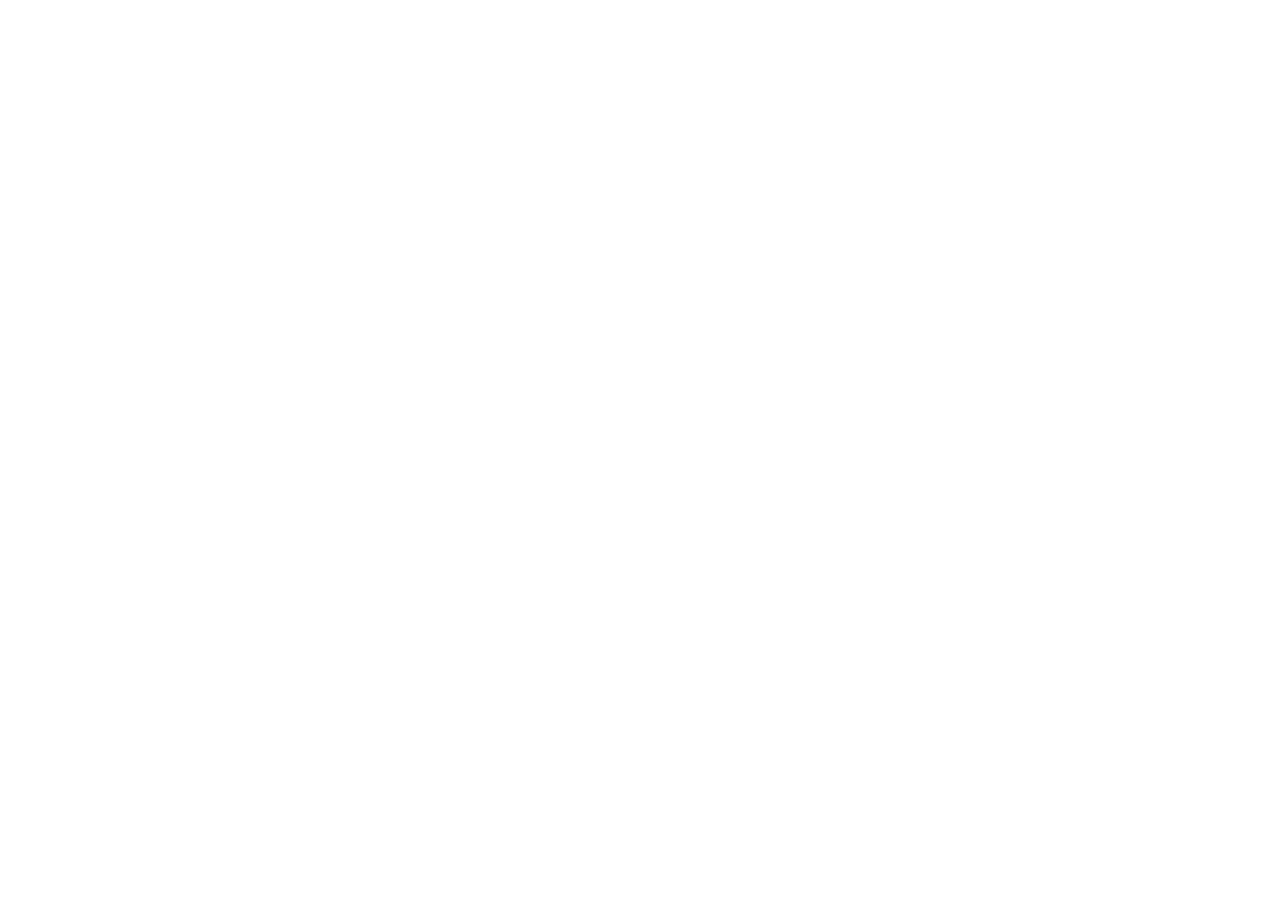
==== templates/flowers.html @ 39214b90 "welcome page done" ====
<!DOCTYPE html>
<html lang="en">
<head>
    <meta charset="UTF-8">
    <meta name="viewport" content="width=device-width, initial-scale=1.0">
    <title>Flowers</title>
</head>
<body>
    
</body>
</html>
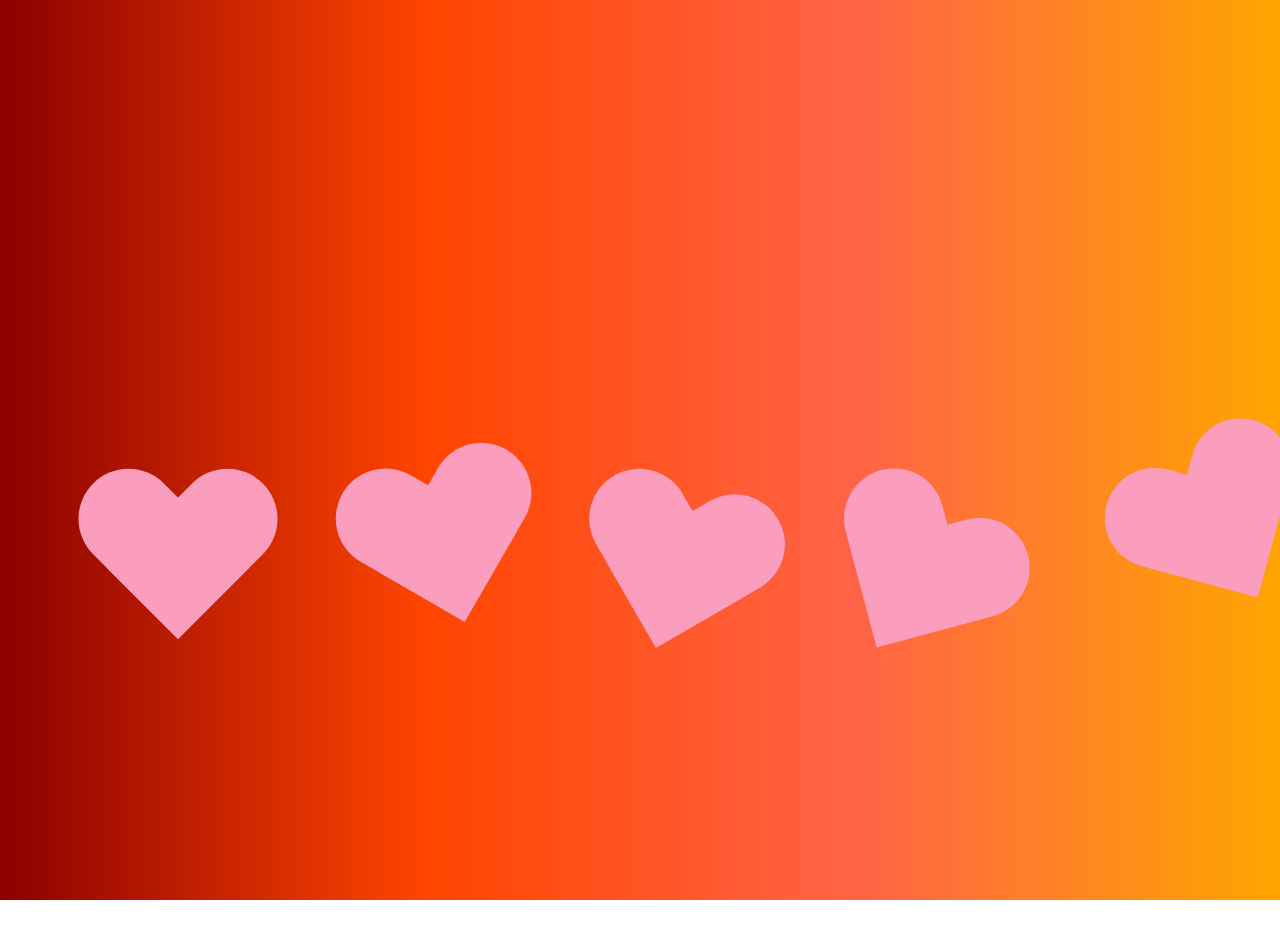
==== commit 1b281d11: "flowers background finished" ====
--- a/templates/flowers.html
+++ b/templates/flowers.html
@@ -1,11 +1,47 @@
 <!DOCTYPE html>
 <html lang="en">
+
 <head>
     <meta charset="UTF-8">
     <meta name="viewport" content="width=device-width, initial-scale=1.0">
     <title>Flowers</title>
+    <link rel="stylesheet" href="/styles/flowers.css">
 </head>
+
 <body>
-    
+    <div class="main">
+        <div class="main-container">
+            <div class="heart-1">
+                <div class="petals">
+                    <div class="heart"></div>
+                </div>
+            </div>
+            <div class="heart-2">
+                <div class="petals">
+                    <div class="heart"></div>
+                </div>
+            </div>
+            <div class="heart-3">
+                <div class="petals">
+                    <div class="heart"></div>
+                </div>
+            </div>
+            <div class="heart-4">
+                <div class="petals">
+                    <div class="heart"></div>
+                </div>
+            </div>
+            <div class="heart-5">
+                <div class="petals">
+                    <div class="heart"></div>
+                </div>
+            </div>
+        </div>
+    </div>
+    <script src="/controllers/script.js"></script>
+    <script>
+        displayUserName();
+    </script>
 </body>
+
 </html>--- a/styles/flowers.css
+++ b/styles/flowers.css
@@ -0,0 +1,92 @@
+body {
+    margin: 0;
+    overflow: hidden;
+}
+
+.main {
+    width: 100%;
+    height: 100vh;
+    background: linear-gradient(to right, #8B0000, #FF4500, #FF6347, #FFA500);
+    
+}
+.main-container{
+    width: 100%;
+    height: 100%;
+    display: flex;
+    flex-direction: row;
+    justify-content: space-around;
+}
+
+.petals {
+    display: flex;
+    flex-direction: row;
+    align-items: center;
+    justify-content: center;
+    animation: jiggle 3s infinite alternate ease-in-out;
+}
+
+.heart {
+    position: relative;
+    width: 100px;
+    height: 90px;
+}
+
+.heart:before,
+.heart:after {
+    position: absolute;
+    content: "";
+    width: 100px;
+    height: 170px;
+    background: rgb(251, 158, 189);
+    border-radius: 50px 50px 0 0;
+}
+
+.heart:before {
+    left: 100px;
+    transform: rotate(-45deg);
+    transform-origin: 0 100%;
+}
+
+.heart:after {
+    left: 0;
+    transform: rotate(45deg);
+    transform-origin: 100% 100%;
+}
+
+.heart-1,
+.heart-2,
+.heart-3,
+.heart-4,
+.heart-5 {
+    display: flex;
+    align-items: center;
+    justify-content: center;
+    margin-top: 10%;
+}
+
+.heart-2 {
+    transform: rotate(-15deg);
+}
+
+.heart-3 {
+    transform: rotate(15deg);
+}
+
+.heart-4 {
+    transform: rotate(30deg);
+}
+
+.heart-5 {
+    transform: rotate(-30deg);
+}
+
+@keyframes jiggle {
+    0%,
+    100% {
+        transform: translateY(0);
+    }
+
+    50% {
+        transform: translateY(-10px);
+    }
+}
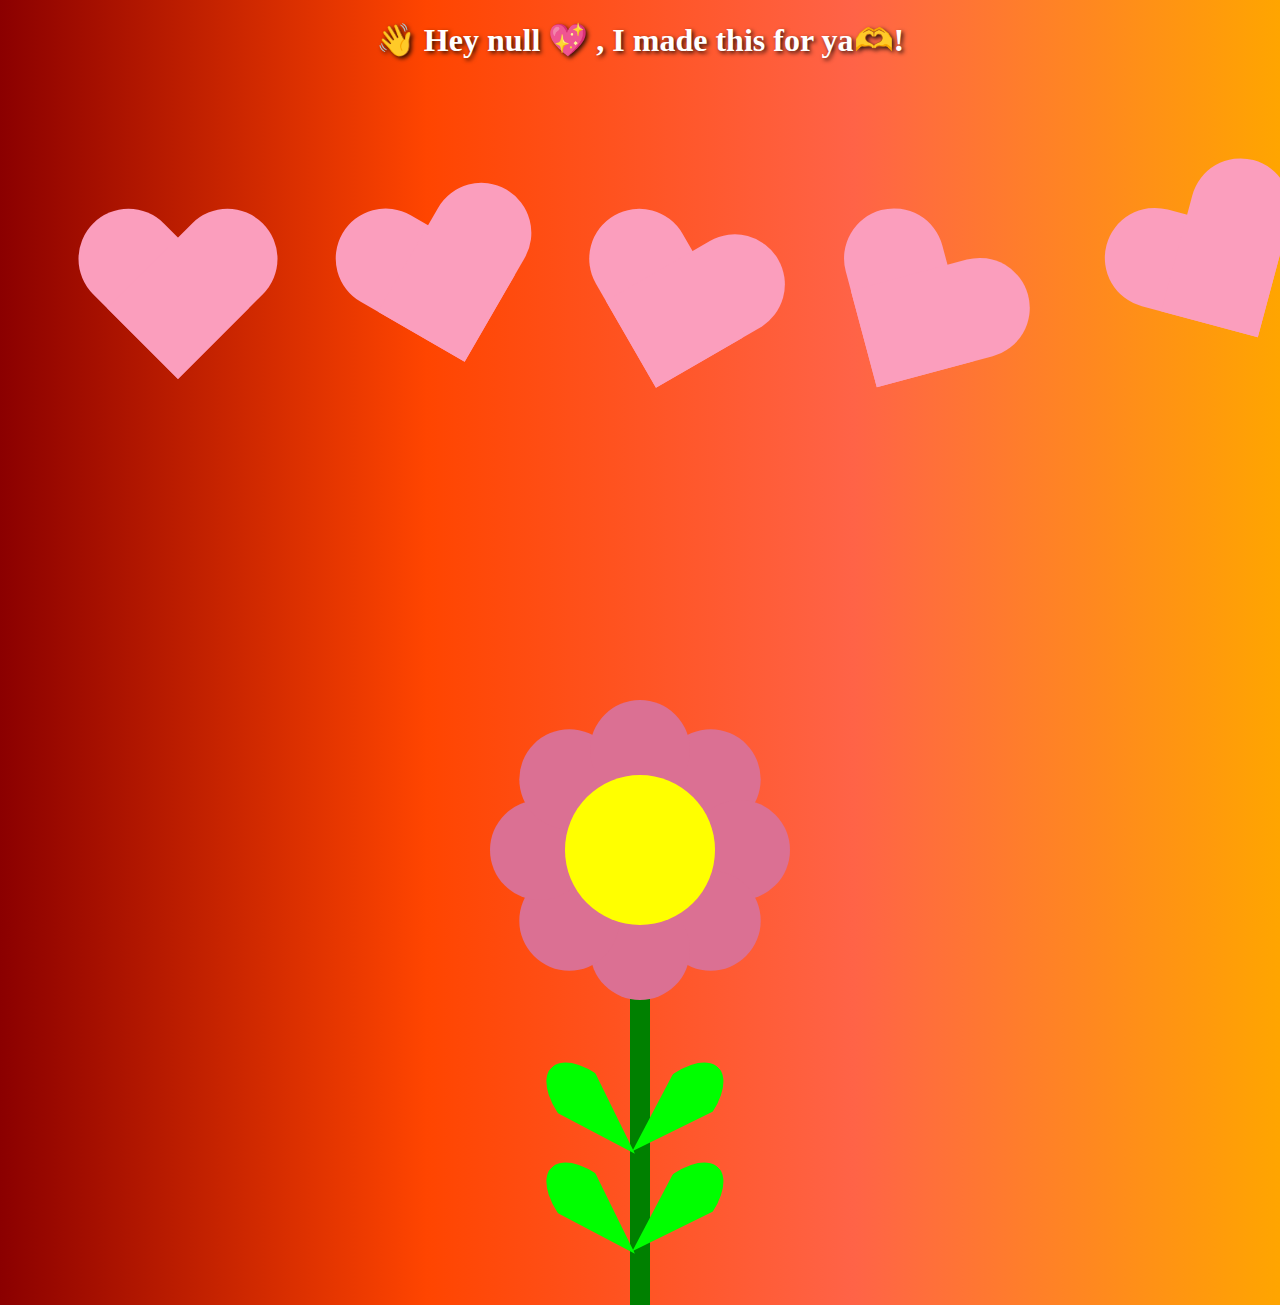
==== commit 852169e2: "added flower and some animations" ====
--- a/templates/flowers.html
+++ b/templates/flowers.html
@@ -10,6 +10,7 @@
 
 <body>
     <div class="main">
+        <h1 id="displayUsername"></h1>
         <div class="main-container">
             <div class="heart-1">
                 <div class="petals">
@@ -37,11 +38,25 @@
                 </div>
             </div>
         </div>
+        <div class="flower" >
+            <div class="petal" ></div>
+            <div class="petal" ></div>
+            <div class="petal" ></div>
+            <div class="petal" ></div>
+            <div class="petal" ></div>
+            <div class="petal" ></div>
+            <div class="petal" ></div>
+            <div class="petal" ></div>
+            <div class="center" ></div>
+            <div class="stem" ></div>
+            <div class="leaf-1" ></div>
+            <div class="leaf-2" ></div>
+            <div class="leaf-3" ></div>
+            <div class="leaf-4" ></div>
+        </div>
+        
     </div>
-    <script src="/controllers/script.js"></script>
-    <script>
-        displayUserName();
-    </script>
+    <script src="../controllers/flowers.js"></script>
 </body>
 
-</html>+</html>
--- a/styles/flowers.css
+++ b/styles/flowers.css
@@ -1,20 +1,25 @@
 body {
     margin: 0;
     overflow: hidden;
-}
-
-.main {
     width: 100%;
     height: 100vh;
     background: linear-gradient(to right, #8B0000, #FF4500, #FF6347, #FFA500);
-    
-}
-.main-container{
+}
+
+#displayUsername {
+    color: white;
+    text-align: center;
+    text-wrap: wrap;
+    text-shadow: 2px 2px 4px rgba(0, 0, 0, 0.8);
+}
+
+.main-container {
     width: 100%;
     height: 100%;
     display: flex;
     flex-direction: row;
     justify-content: space-around;
+    animation: blurFadeIn 5s ease-in-out forwards;
 }
 
 .petals {
@@ -25,6 +30,135 @@
     animation: jiggle 3s infinite alternate ease-in-out;
 }
 
+
+.flower {
+    width: 200px; /* Adjust width as needed */
+    height: 400px; /* Adjust height as needed */
+    position: absolute;
+    bottom: -200px; /* Position at the bottom, partially hidden */
+    left: 50%;
+    transform: translateX(-50%);
+    z-index: 3;
+    animation: popUp 2s ease forwards; /* Add pop up animation */
+}
+
+.center{
+    width: 150px;
+    height: 150px;
+    border-radius: 50%;
+    background-color: yellow;
+    position: absolute;
+    top: 75px;
+    left: 0;
+    right: 0;
+    margin: auto;
+    z-index: 3;
+}
+
+.petal {
+    width: 100px;
+    height: 100px;
+    border-radius: 50%;
+    position: absolute;
+    top: 0;
+    left: 0;
+    right: 0;
+    margin: auto;
+    background-color: palevioletred;
+    transform-origin: center 150px;
+    z-index: 2;
+    
+}
+
+.petal:nth-child(1) {
+    transform: rotate(45deg);
+}
+
+.petal:nth-child(2) {
+    transform: rotate(90deg);
+}
+
+.petal:nth-child(3) {
+    transform: rotate(135deg);
+}
+
+.petal:nth-child(4) {
+    transform: rotate(180deg);
+}
+
+.petal:nth-child(5) {
+    transform: rotate(225deg);
+}
+
+.petal:nth-child(6) {
+    transform: rotate(270deg);
+}
+
+.petal:nth-child(7) {
+    transform: rotate(315deg);
+}
+
+.petal:nth-child(8) {
+    transform: rotate(360deg);
+}
+
+.stem{
+    height: 380px;
+    width: 20px;
+    display: block;
+    background-color: green;
+    position: absolute;
+    top: 225px;
+    left: 50%;
+    transform: translateX(-50%);
+}
+
+.leaf-1 {
+    width: 60px;
+    height: 120px;
+    background-color: #00ff00;
+    position: absolute;
+    top: 450px;
+    left: 50%;
+    transform: translateX(10%) rotate(45deg);
+    clip-path: polygon(-15% 0%, 115% 0%, 47% 100%);
+    border-radius: 50% 50% 0 0;
+}
+.leaf-2{
+    width: 60px;
+    height: 120px;
+    background-color: #00ff00;
+    position: absolute;
+    top: 450px;
+    left: 50%;
+    transform:translateX(-127%) rotate(-45deg);
+    clip-path: polygon(-15% 0%, 115% 0%, 47% 100%);
+    border-radius: 50% 50% 0 0;
+}
+.leaf-3{
+    width: 60px;
+    height: 120px;
+    background-color: #00ff00;
+    position: absolute;
+    top: 350px;
+    left: 50%;
+    transform: translateX(-127%) rotate(-45deg);
+    clip-path: polygon(-15% 0%, 115% 0%, 47% 100%);
+    border-radius: 50% 50% 0 0;
+}
+.leaf-4{
+    width: 60px;
+    height: 120px;
+    background-color: #00ff00;
+    position: absolute;
+    top: 350px;
+    left: 50%;
+    transform: translateX(10%) rotate(45deg);
+    clip-path: polygon(-15% 0%, 115% 0%, 47% 100%);
+    border-radius: 50% 50% 0 0;
+}
+
+
 .heart {
     position: relative;
     width: 100px;
@@ -33,16 +167,16 @@
 
 .heart:before,
 .heart:after {
-    position: absolute;
-    content: "";
-    width: 100px;
-    height: 170px;
+    content: '';
+    position: absolute;
+    width: 6.25rem;
+    height: 10.625rem;
     background: rgb(251, 158, 189);
-    border-radius: 50px 50px 0 0;
+    border-radius: 3.125rem 3.125rem 0 0;
 }
 
 .heart:before {
-    left: 100px;
+    left: 6.25rem;
     transform: rotate(-45deg);
     transform-origin: 0 100%;
 }
@@ -80,7 +214,19 @@
     transform: rotate(-30deg);
 }
 
+@keyframes popUp {
+    0% {
+        bottom: -200px;
+        opacity: 0;
+    }
+    100% {
+        bottom: 0; 
+        opacity: 1;
+    }
+}
+
 @keyframes jiggle {
+
     0%,
     100% {
         transform: translateY(0);
@@ -90,3 +236,52 @@
         transform: translateY(-10px);
     }
 }
+@keyframes blurFadeIn {
+    0% {
+        opacity: 0;
+        filter: blur(0); 
+    }
+    100% {
+        opacity: 1;
+        filter: blur(15px); 
+    }
+}
+
+@media (max-width: 600px) {
+    .main-container {
+        width: 100%;
+        height: 100%;
+        display: flex;
+        flex-direction: column;
+        justify-content: space-evenly;
+        align-items: center;
+    }
+
+    .heart {
+        position: relative;
+        width: 3rem;
+        height: 2.8125rem;
+        margin: 30%;
+    }
+
+    .heart:before,
+    .heart:after {
+        position: absolute;
+        width: 3rem;
+        height: 5.3125rem;
+        background: rgb(251, 158, 189);
+        border-radius: 1.5625rem 1.5625rem 0 0;
+    }
+
+    .heart:before {
+        left: 3rem;
+        transform: rotate(-45deg);
+        transform-origin: 0 100%;
+    }
+
+    .heart:after {
+        left: 0;
+        transform: rotate(45deg);
+        transform-origin: 100% 100%;
+    }
+}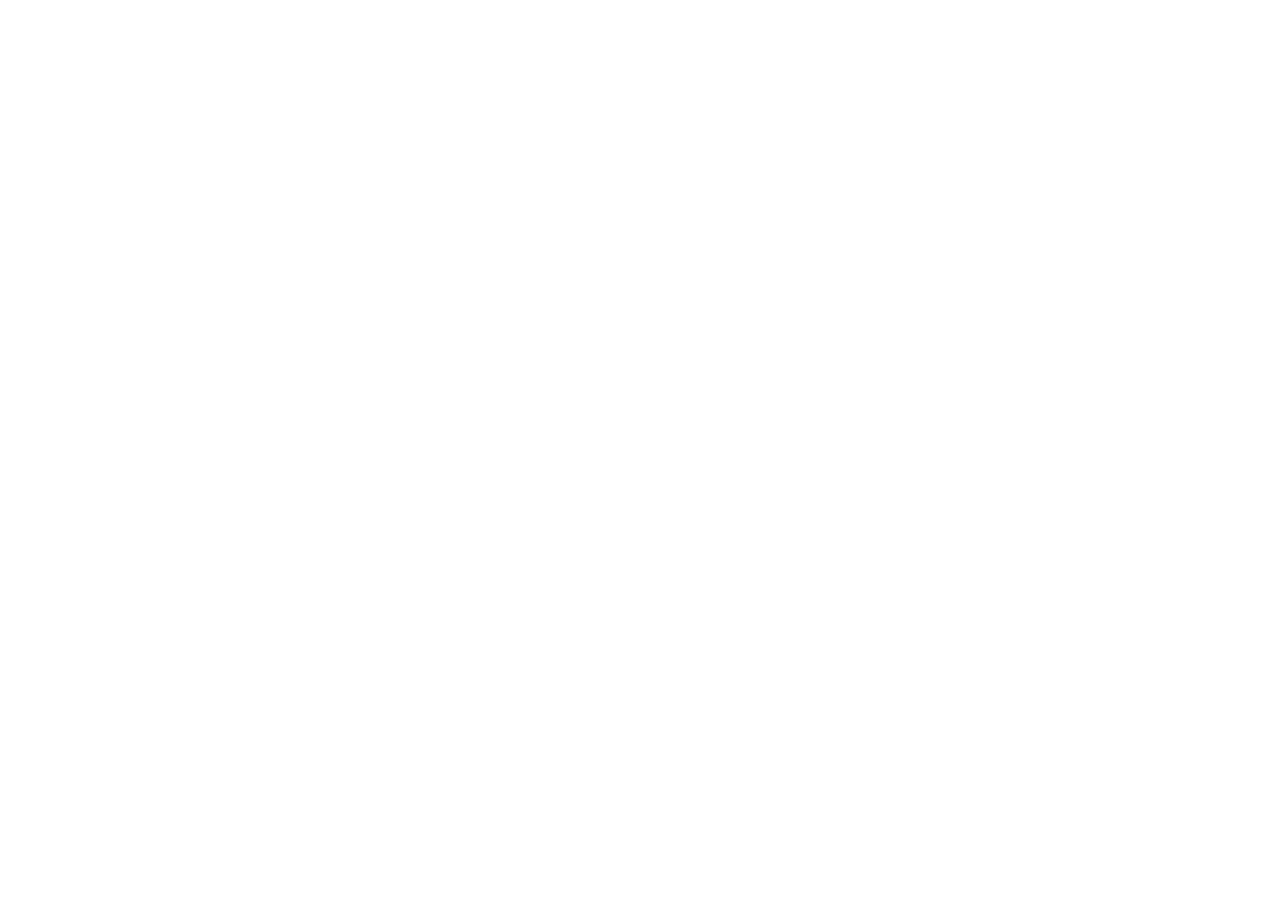
==== commit 907c6deb: "css fixes" ====
--- a/templates/flowers.html
+++ b/templates/flowers.html
@@ -5,7 +5,7 @@
     <meta charset="UTF-8">
     <meta name="viewport" content="width=device-width, initial-scale=1.0">
     <title>Flowers</title>
-    <link rel="stylesheet" href="/styles/flowers.css">
+    <link rel="stylesheet" href="styles/flowers.css">
 </head>
 
 <body>
@@ -56,7 +56,7 @@
         </div>
         
     </div>
-    <script src="../controllers/flowers.js"></script>
+    <script src="controllers/flowers.js"></script>
 </body>
 
 </html>
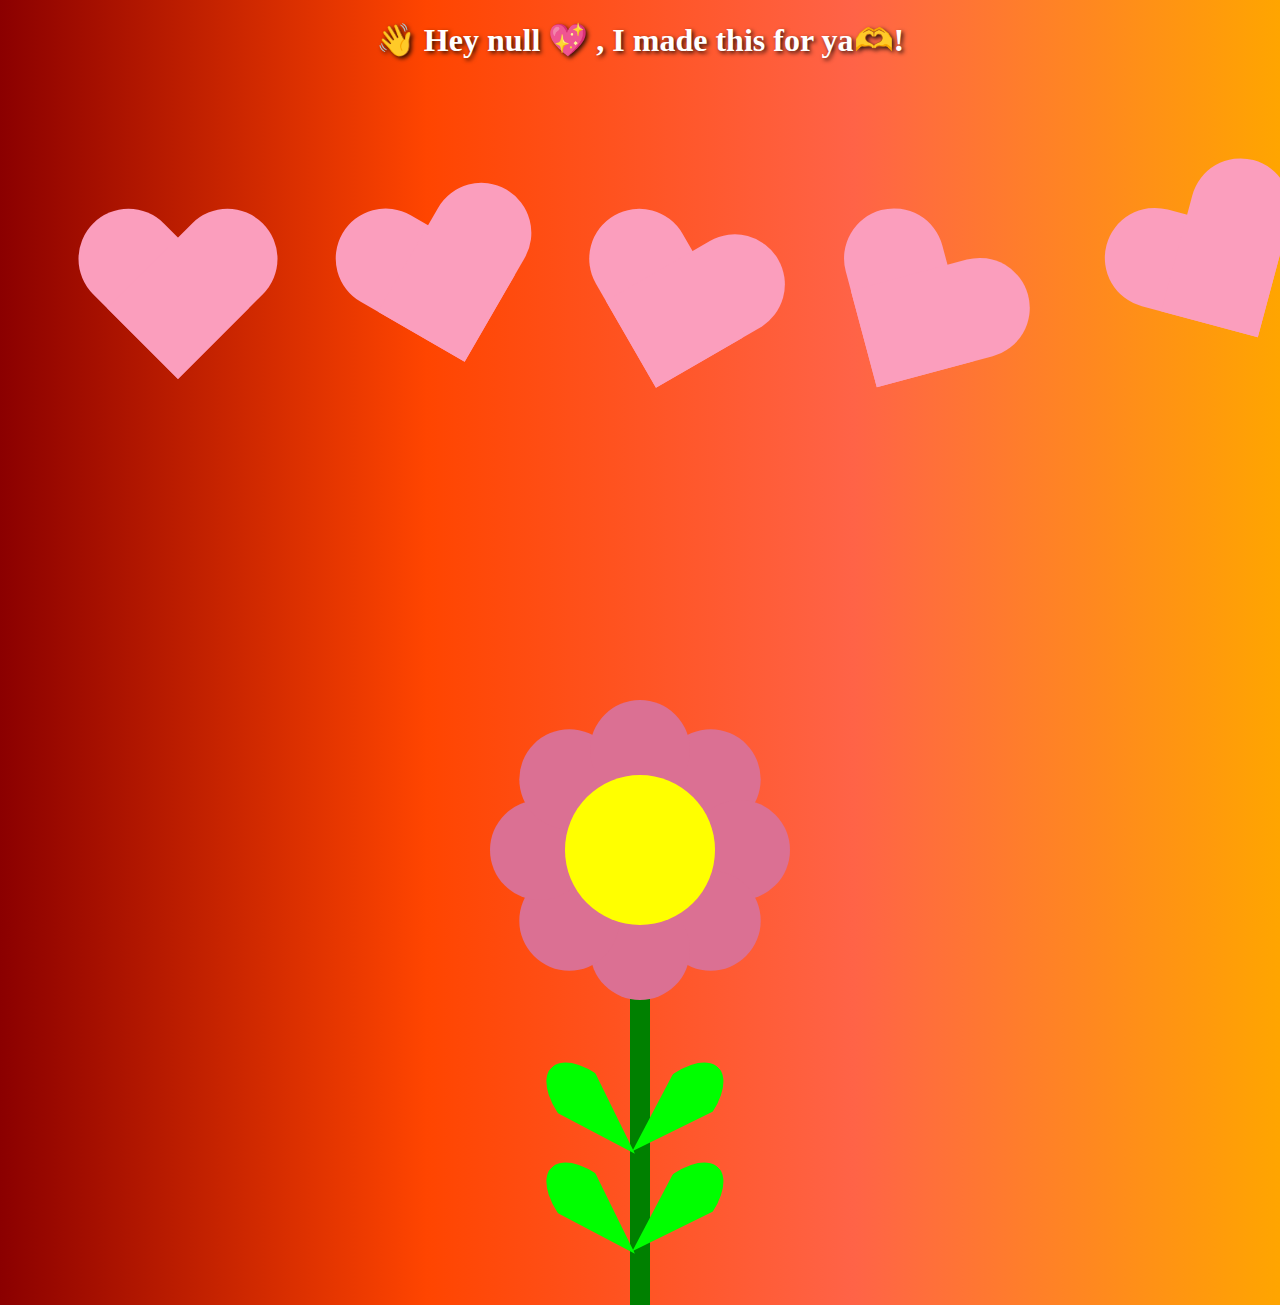
==== commit f687fc02: "some more fixes" ====
--- a/templates/flowers.html
+++ b/templates/flowers.html
@@ -5,7 +5,7 @@
     <meta charset="UTF-8">
     <meta name="viewport" content="width=device-width, initial-scale=1.0">
     <title>Flowers</title>
-    <link rel="stylesheet" href="styles/flowers.css">
+    <link rel="stylesheet" href="../styles/flowers.css">
 </head>
 
 <body>
@@ -56,7 +56,7 @@
         </div>
         
     </div>
-    <script src="controllers/flowers.js"></script>
+    <script src="../controllers/flowers.js"></script>
 </body>
 
 </html>
--- a/styles/flowers.css
+++ b/styles/flowers.css
@@ -0,0 +1,287 @@
+body {
+    margin: 0;
+    overflow: hidden;
+    width: 100%;
+    height: 100vh;
+    background: linear-gradient(to right, #8B0000, #FF4500, #FF6347, #FFA500);
+}
+
+#displayUsername {
+    color: white;
+    text-align: center;
+    text-wrap: wrap;
+    text-shadow: 2px 2px 4px rgba(0, 0, 0, 0.8);
+}
+
+.main-container {
+    width: 100%;
+    height: 100%;
+    display: flex;
+    flex-direction: row;
+    justify-content: space-around;
+    animation: blurFadeIn 5s ease-in-out forwards;
+}
+
+.petals {
+    display: flex;
+    flex-direction: row;
+    align-items: center;
+    justify-content: center;
+    animation: jiggle 3s infinite alternate ease-in-out;
+}
+
+
+.flower {
+    width: 200px; /* Adjust width as needed */
+    height: 400px; /* Adjust height as needed */
+    position: absolute;
+    bottom: -200px; /* Position at the bottom, partially hidden */
+    left: 50%;
+    transform: translateX(-50%);
+    z-index: 3;
+    animation: popUp 2s ease forwards; /* Add pop up animation */
+}
+
+.center{
+    width: 150px;
+    height: 150px;
+    border-radius: 50%;
+    background-color: yellow;
+    position: absolute;
+    top: 75px;
+    left: 0;
+    right: 0;
+    margin: auto;
+    z-index: 3;
+}
+
+.petal {
+    width: 100px;
+    height: 100px;
+    border-radius: 50%;
+    position: absolute;
+    top: 0;
+    left: 0;
+    right: 0;
+    margin: auto;
+    background-color: palevioletred;
+    transform-origin: center 150px;
+    z-index: 2;
+    
+}
+
+.petal:nth-child(1) {
+    transform: rotate(45deg);
+}
+
+.petal:nth-child(2) {
+    transform: rotate(90deg);
+}
+
+.petal:nth-child(3) {
+    transform: rotate(135deg);
+}
+
+.petal:nth-child(4) {
+    transform: rotate(180deg);
+}
+
+.petal:nth-child(5) {
+    transform: rotate(225deg);
+}
+
+.petal:nth-child(6) {
+    transform: rotate(270deg);
+}
+
+.petal:nth-child(7) {
+    transform: rotate(315deg);
+}
+
+.petal:nth-child(8) {
+    transform: rotate(360deg);
+}
+
+.stem{
+    height: 380px;
+    width: 20px;
+    display: block;
+    background-color: green;
+    position: absolute;
+    top: 225px;
+    left: 50%;
+    transform: translateX(-50%);
+}
+
+.leaf-1 {
+    width: 60px;
+    height: 120px;
+    background-color: #00ff00;
+    position: absolute;
+    top: 450px;
+    left: 50%;
+    transform: translateX(10%) rotate(45deg);
+    clip-path: polygon(-15% 0%, 115% 0%, 47% 100%);
+    border-radius: 50% 50% 0 0;
+}
+.leaf-2{
+    width: 60px;
+    height: 120px;
+    background-color: #00ff00;
+    position: absolute;
+    top: 450px;
+    left: 50%;
+    transform:translateX(-127%) rotate(-45deg);
+    clip-path: polygon(-15% 0%, 115% 0%, 47% 100%);
+    border-radius: 50% 50% 0 0;
+}
+.leaf-3{
+    width: 60px;
+    height: 120px;
+    background-color: #00ff00;
+    position: absolute;
+    top: 350px;
+    left: 50%;
+    transform: translateX(-127%) rotate(-45deg);
+    clip-path: polygon(-15% 0%, 115% 0%, 47% 100%);
+    border-radius: 50% 50% 0 0;
+}
+.leaf-4{
+    width: 60px;
+    height: 120px;
+    background-color: #00ff00;
+    position: absolute;
+    top: 350px;
+    left: 50%;
+    transform: translateX(10%) rotate(45deg);
+    clip-path: polygon(-15% 0%, 115% 0%, 47% 100%);
+    border-radius: 50% 50% 0 0;
+}
+
+
+.heart {
+    position: relative;
+    width: 100px;
+    height: 90px;
+}
+
+.heart:before,
+.heart:after {
+    content: '';
+    position: absolute;
+    width: 6.25rem;
+    height: 10.625rem;
+    background: rgb(251, 158, 189);
+    border-radius: 3.125rem 3.125rem 0 0;
+}
+
+.heart:before {
+    left: 6.25rem;
+    transform: rotate(-45deg);
+    transform-origin: 0 100%;
+}
+
+.heart:after {
+    left: 0;
+    transform: rotate(45deg);
+    transform-origin: 100% 100%;
+}
+
+.heart-1,
+.heart-2,
+.heart-3,
+.heart-4,
+.heart-5 {
+    display: flex;
+    align-items: center;
+    justify-content: center;
+    margin-top: 10%;
+}
+
+.heart-2 {
+    transform: rotate(-15deg);
+}
+
+.heart-3 {
+    transform: rotate(15deg);
+}
+
+.heart-4 {
+    transform: rotate(30deg);
+}
+
+.heart-5 {
+    transform: rotate(-30deg);
+}
+
+@keyframes popUp {
+    0% {
+        bottom: -200px;
+        opacity: 0;
+    }
+    100% {
+        bottom: 0; 
+        opacity: 1;
+    }
+}
+
+@keyframes jiggle {
+
+    0%,
+    100% {
+        transform: translateY(0);
+    }
+
+    50% {
+        transform: translateY(-10px);
+    }
+}
+@keyframes blurFadeIn {
+    0% {
+        opacity: 0;
+        filter: blur(0); 
+    }
+    100% {
+        opacity: 1;
+        filter: blur(15px); 
+    }
+}
+
+@media (max-width: 600px) {
+    .main-container {
+        width: 100%;
+        height: 100%;
+        display: flex;
+        flex-direction: column;
+        justify-content: space-evenly;
+        align-items: center;
+    }
+
+    .heart {
+        position: relative;
+        width: 3rem;
+        height: 2.8125rem;
+        margin: 30%;
+    }
+
+    .heart:before,
+    .heart:after {
+        position: absolute;
+        width: 3rem;
+        height: 5.3125rem;
+        background: rgb(251, 158, 189);
+        border-radius: 1.5625rem 1.5625rem 0 0;
+    }
+
+    .heart:before {
+        left: 3rem;
+        transform: rotate(-45deg);
+        transform-origin: 0 100%;
+    }
+
+    .heart:after {
+        left: 0;
+        transform: rotate(45deg);
+        transform-origin: 100% 100%;
+    }
+}